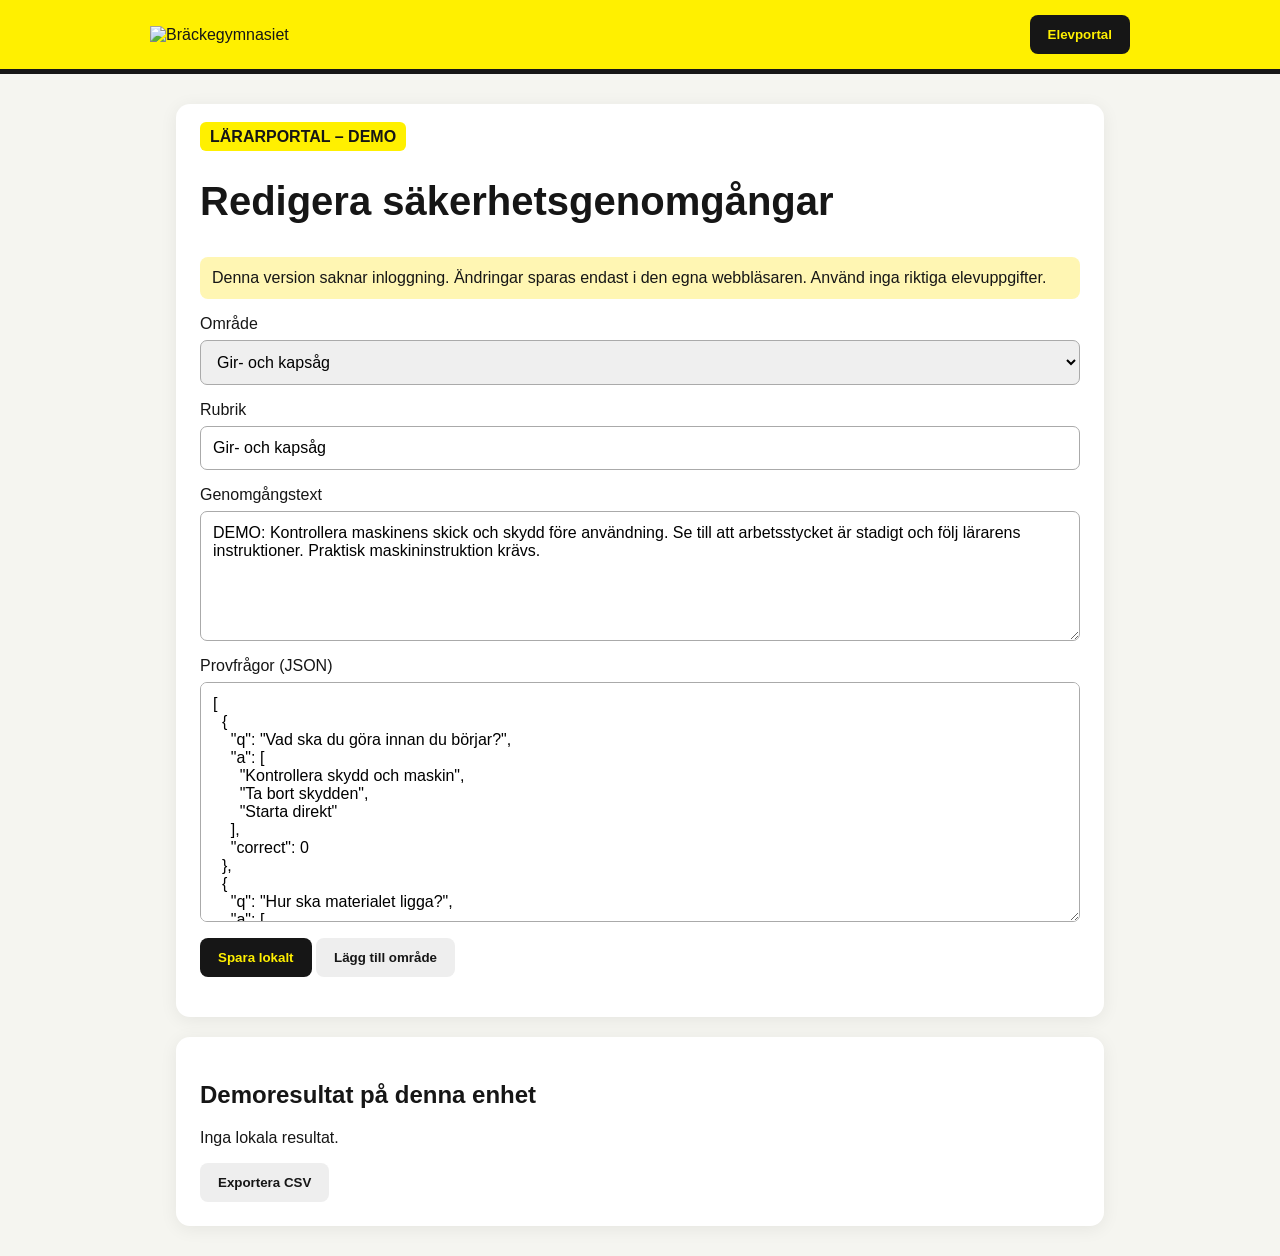
==== teacher.html @ 2ff568e6 "Build standalone Bräckegymnasiet prototype" ====
<!doctype html><html lang="sv"><head><meta charset="utf-8"><meta name="viewport" content="width=device-width,initial-scale=1"><title>Lärarportal | Bräckegymnasiet</title><link rel="stylesheet" href="style.css"></head><body><header><img src="logo.svg" alt="Bräckegymnasiet"><a href="index.html"><button>Elevportal</button></a></header><main><section class="panel"><strong class="tag">LÄRARPORTAL – DEMO</strong><h1>Redigera säkerhetsgenomgångar</h1><p class="notice">Denna version saknar inloggning. Ändringar sparas endast i den egna webbläsaren. Använd inga riktiga elevuppgifter.</p><label>Område<select id="editTopic" onchange="editLoad()"></select></label><label>Rubrik<input id="editTitle"></label><label>Genomgångstext<textarea id="editBody"></textarea></label><label>Provfrågor (JSON)<textarea id="editQuestions" style="min-height:240px"></textarea></label><button onclick="editSave()">Spara lokalt</button> <button class="secondary" onclick="addTopic()">Lägg till område</button><p id="status"></p></section><section class="panel"><h2>Demoresultat på denna enhet</h2><div id="records"></div><button class="secondary" onclick="csvExport()">Exportera CSV</button></section></main><div style="display:none"><select id="topic"></select><div id="lesson"></div><div id="quiz"></div><div id="result"></div><input id="studentName"><select id="studentClass"></select></div><script src="app.js"></script></body></html>
---- style.css ----
:root{font-family:Arial,sans-serif;color:#161616;background:#f5f5f0}*{box-sizing:border-box}body{margin:0}header{background:#fff000;border-bottom:5px solid #161616;padding:15px max(16px,calc((100vw - 980px)/2));display:flex;align-items:center;justify-content:space-between;gap:15px}header img{width:230px;max-width:48vw}main{max-width:960px;margin:30px auto;padding:0 16px}.panel{background:white;border-radius:14px;padding:24px;margin-bottom:20px;box-shadow:0 3px 18px #0001}h1{font-size:clamp(27px,4vw,40px)}button{background:#161616;color:#fff000;border:0;border-radius:8px;padding:12px 18px;font-weight:bold;cursor:pointer}button.secondary{background:#eee;color:#161616}input,select,textarea{display:block;width:100%;padding:12px;margin:7px 0 16px;border:1px solid #aaa;border-radius:7px;font:inherit}textarea{min-height:130px}.hidden{display:none}.notice{background:#fff6b3;padding:12px;border-radius:8px}.question{border-top:1px solid #ddd;padding:12px 0}.question label{display:block;padding:6px}.question input{width:auto;display:inline;margin:0 8px}.grid{display:grid;grid-template-columns:1fr 1fr;gap:16px}@media(max-width:650px){.grid{grid-template-columns:1fr}}table{width:100%;border-collapse:collapse}td,th{padding:9px;border-bottom:1px solid #ddd;text-align:left}.tag{background:#fff000;padding:6px 10px;border-radius:6px;font-weight:bold}
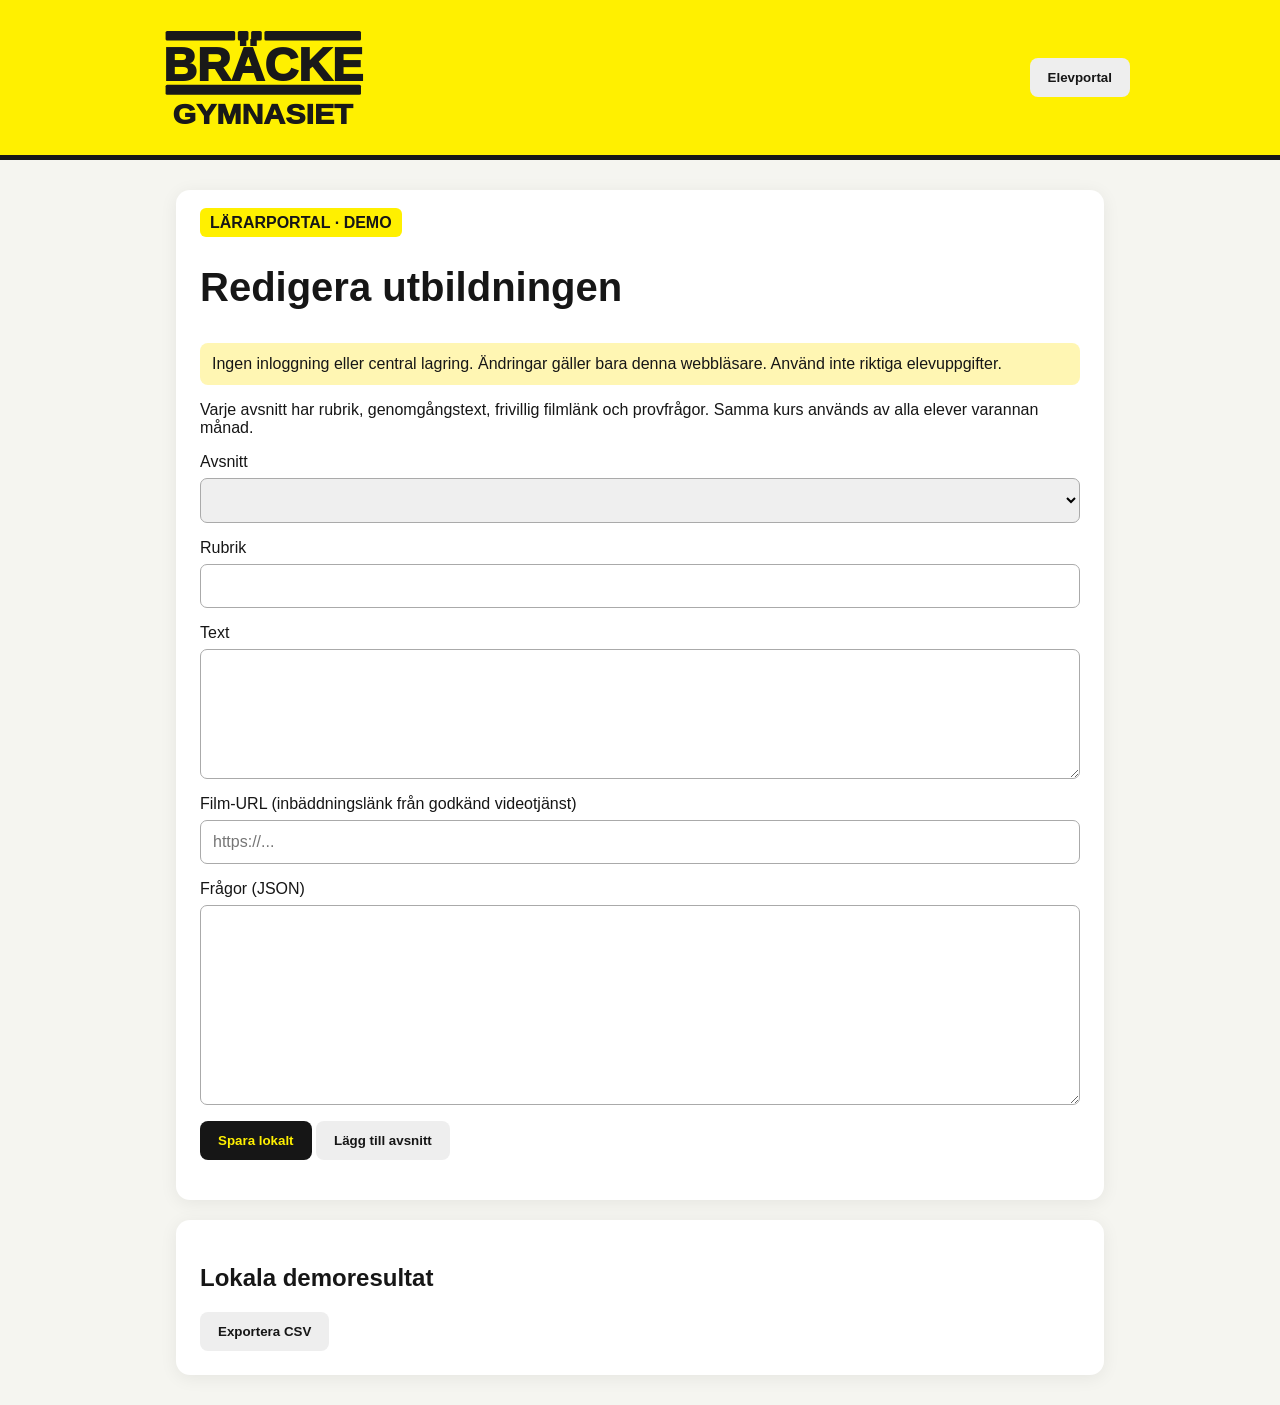
==== commit f7f47e55: "Build two-month scrolling safety course prototype" ====
--- a/teacher.html
+++ b/teacher.html
@@ -1 +1 @@
-<!doctype html><html lang="sv"><head><meta charset="utf-8"><meta name="viewport" content="width=device-width,initial-scale=1"><title>Lärarportal | Bräckegymnasiet</title><link rel="stylesheet" href="style.css"></head><body><header><img src="logo.svg" alt="Bräckegymnasiet"><a href="index.html"><button>Elevportal</button></a></header><main><section class="panel"><strong class="tag">LÄRARPORTAL – DEMO</strong><h1>Redigera säkerhetsgenomgångar</h1><p class="notice">Denna version saknar inloggning. Ändringar sparas endast i den egna webbläsaren. Använd inga riktiga elevuppgifter.</p><label>Område<select id="editTopic" onchange="editLoad()"></select></label><label>Rubrik<input id="editTitle"></label><label>Genomgångstext<textarea id="editBody"></textarea></label><label>Provfrågor (JSON)<textarea id="editQuestions" style="min-height:240px"></textarea></label><button onclick="editSave()">Spara lokalt</button> <button class="secondary" onclick="addTopic()">Lägg till område</button><p id="status"></p></section><section class="panel"><h2>Demoresultat på denna enhet</h2><div id="records"></div><button class="secondary" onclick="csvExport()">Exportera CSV</button></section></main><div style="display:none"><select id="topic"></select><div id="lesson"></div><div id="quiz"></div><div id="result"></div><input id="studentName"><select id="studentClass"></select></div><script src="app.js"></script></body></html>+<!doctype html><html lang="sv"><head><meta charset="utf-8"><meta name="viewport" content="width=device-width,initial-scale=1"><title>Lärarportal | Stora Holm</title><link rel="stylesheet" href="style.css"></head><body><header><img src="logo.svg" alt="Bräckegymnasiet"><a href="index.html"><button class="secondary">Elevportal</button></a></header><main><section class="panel"><strong class="tag">LÄRARPORTAL · DEMO</strong><h1>Redigera utbildningen</h1><p class="notice">Ingen inloggning eller central lagring. Ändringar gäller bara denna webbläsare. Använd inte riktiga elevuppgifter.</p><p>Varje avsnitt har rubrik, genomgångstext, frivillig filmlänk och provfrågor. Samma kurs används av alla elever varannan månad.</p><label>Avsnitt<select id="editSection"></select></label><label>Rubrik<input id="editTitle"></label><label>Text<textarea id="editBody"></textarea></label><label>Film-URL (inbäddningslänk från godkänd videotjänst)<input id="editVideo" placeholder="https://..."></label><label>Frågor (JSON)<textarea id="editQuestions" style="min-height:200px"></textarea></label><button id="save">Spara lokalt</button> <button class="secondary" id="add">Lägg till avsnitt</button><p id="status" aria-live="polite"></p></section><section class="panel"><h2>Lokala demoresultat</h2><div id="records"></div><button id="export" class="secondary">Exportera CSV</button></section></main><script src="course.js"></script></body></html>
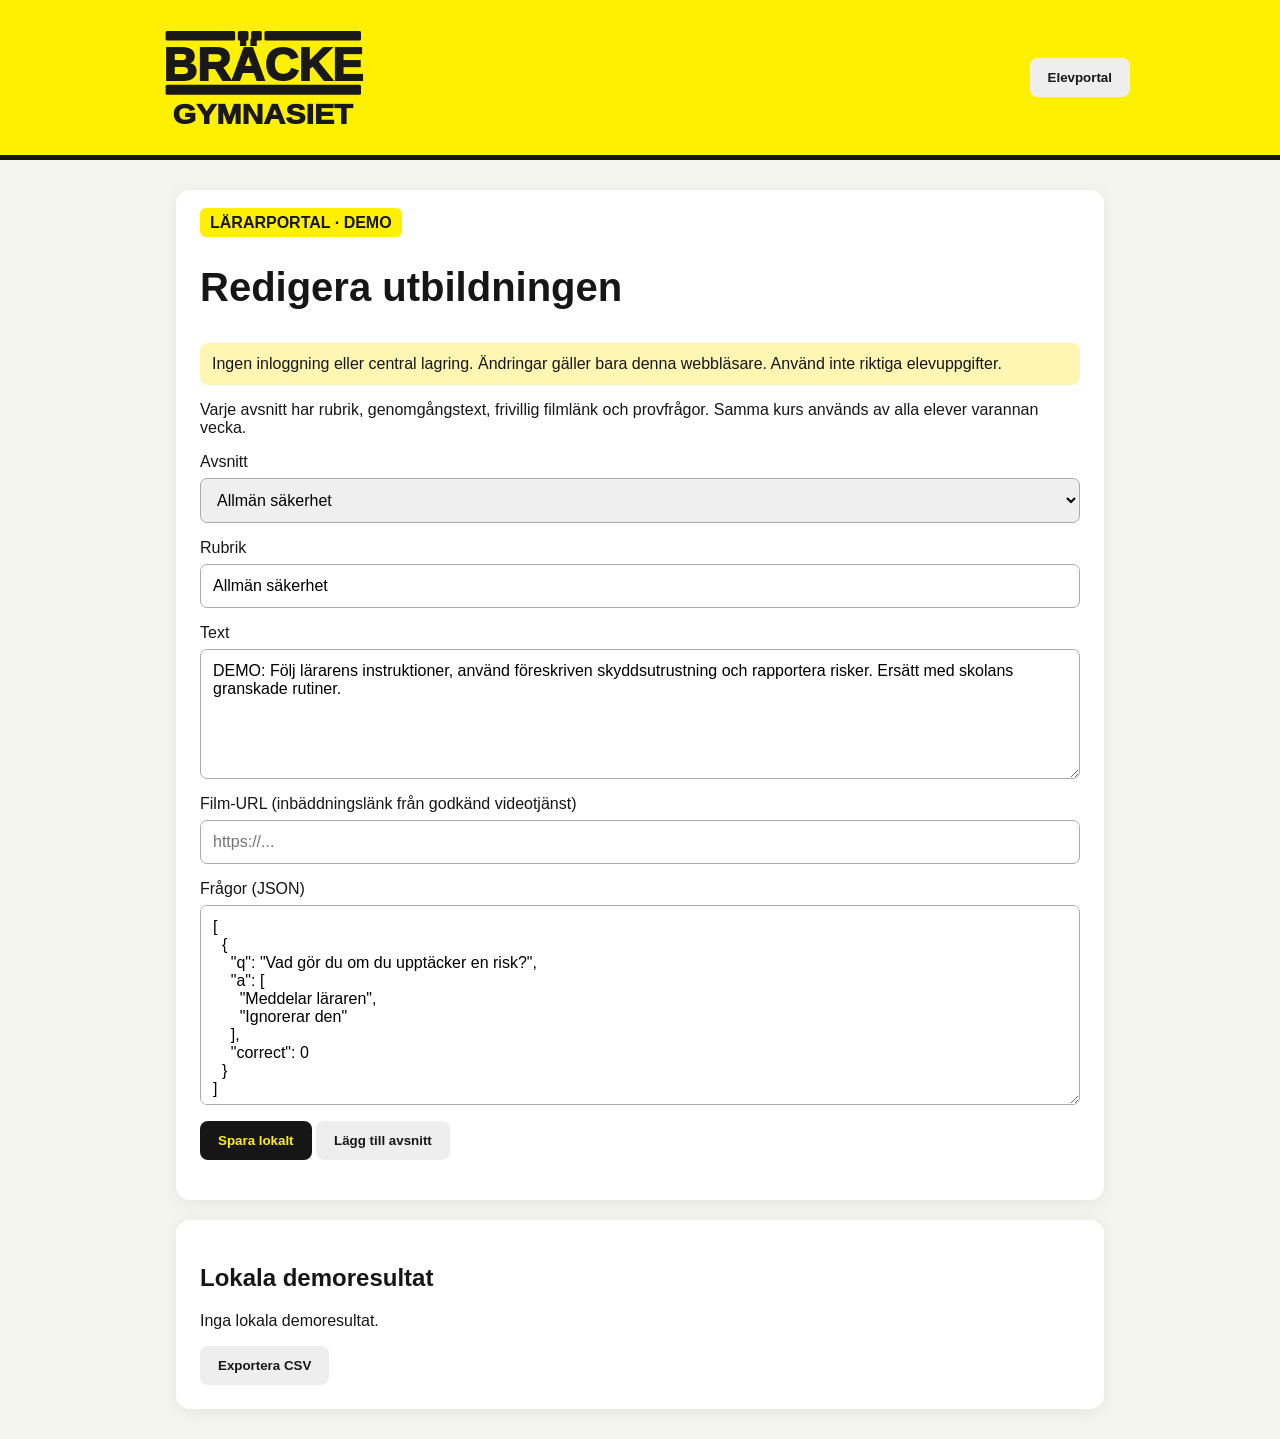
==== commit 1fd23b76: "Set full safety course to repeat every two weeks" ====
--- a/teacher.html
+++ b/teacher.html
@@ -1 +1 @@
-<!doctype html><html lang="sv"><head><meta charset="utf-8"><meta name="viewport" content="width=device-width,initial-scale=1"><title>Lärarportal | Stora Holm</title><link rel="stylesheet" href="style.css"></head><body><header><img src="logo.svg" alt="Bräckegymnasiet"><a href="index.html"><button class="secondary">Elevportal</button></a></header><main><section class="panel"><strong class="tag">LÄRARPORTAL · DEMO</strong><h1>Redigera utbildningen</h1><p class="notice">Ingen inloggning eller central lagring. Ändringar gäller bara denna webbläsare. Använd inte riktiga elevuppgifter.</p><p>Varje avsnitt har rubrik, genomgångstext, frivillig filmlänk och provfrågor. Samma kurs används av alla elever varannan månad.</p><label>Avsnitt<select id="editSection"></select></label><label>Rubrik<input id="editTitle"></label><label>Text<textarea id="editBody"></textarea></label><label>Film-URL (inbäddningslänk från godkänd videotjänst)<input id="editVideo" placeholder="https://..."></label><label>Frågor (JSON)<textarea id="editQuestions" style="min-height:200px"></textarea></label><button id="save">Spara lokalt</button> <button class="secondary" id="add">Lägg till avsnitt</button><p id="status" aria-live="polite"></p></section><section class="panel"><h2>Lokala demoresultat</h2><div id="records"></div><button id="export" class="secondary">Exportera CSV</button></section></main><script src="course.js"></script></body></html>+<!doctype html><html lang="sv"><head><meta charset="utf-8"><meta name="viewport" content="width=device-width,initial-scale=1"><title>Lärarportal | Stora Holm</title><link rel="stylesheet" href="style.css"></head><body><header><img src="logo.svg" alt="Bräckegymnasiet"><a href="index.html"><button class="secondary">Elevportal</button></a></header><main><section class="panel"><strong class="tag">LÄRARPORTAL · DEMO</strong><h1>Redigera utbildningen</h1><p class="notice">Ingen inloggning eller central lagring. Ändringar gäller bara denna webbläsare. Använd inte riktiga elevuppgifter.</p><p>Varje avsnitt har rubrik, genomgångstext, frivillig filmlänk och provfrågor. Samma kurs används av alla elever varannan vecka.</p><label>Avsnitt<select id="editSection"></select></label><label>Rubrik<input id="editTitle"></label><label>Text<textarea id="editBody"></textarea></label><label>Film-URL (inbäddningslänk från godkänd videotjänst)<input id="editVideo" placeholder="https://..."></label><label>Frågor (JSON)<textarea id="editQuestions" style="min-height:200px"></textarea></label><button id="save">Spara lokalt</button> <button class="secondary" id="add">Lägg till avsnitt</button><p id="status" aria-live="polite"></p></section><section class="panel"><h2>Lokala demoresultat</h2><div id="records"></div><button id="export" class="secondary">Exportera CSV</button></section></main><script src="course.js"></script></body></html>
--- a/style.css
+++ b/style.css
@@ -1 +1,2 @@
-:root{font-family:Arial,sans-serif;color:#161616;background:#f5f5f0}*{box-sizing:border-box}body{margin:0}header{background:#fff000;border-bottom:5px solid #161616;padding:15px max(16px,calc((100vw - 980px)/2));display:flex;align-items:center;justify-content:space-between;gap:15px}header img{width:230px;max-width:48vw}main{max-width:960px;margin:30px auto;padding:0 16px}.panel{background:white;border-radius:14px;padding:24px;margin-bottom:20px;box-shadow:0 3px 18px #0001}h1{font-size:clamp(27px,4vw,40px)}button{background:#161616;color:#fff000;border:0;border-radius:8px;padding:12px 18px;font-weight:bold;cursor:pointer}button.secondary{background:#eee;color:#161616}input,select,textarea{display:block;width:100%;padding:12px;margin:7px 0 16px;border:1px solid #aaa;border-radius:7px;font:inherit}textarea{min-height:130px}.hidden{display:none}.notice{background:#fff6b3;padding:12px;border-radius:8px}.question{border-top:1px solid #ddd;padding:12px 0}.question label{display:block;padding:6px}.question input{width:auto;display:inline;margin:0 8px}.grid{display:grid;grid-template-columns:1fr 1fr;gap:16px}@media(max-width:650px){.grid{grid-template-columns:1fr}}table{width:100%;border-collapse:collapse}td,th{padding:9px;border-bottom:1px solid #ddd;text-align:left}.tag{background:#fff000;padding:6px 10px;border-radius:6px;font-weight:bold}+:root{font-family:Arial,sans-serif;color:#161616;background:#f5f5f0}*{box-sizing:border-box}body{margin:0}header{background:#fff000;border-bottom:5px solid #161616;padding:15px max(16px,calc((100vw - 980px)/2));display:flex;align-items:center;justify-content:space-between;gap:15px}header img{width:230px;max-width:48vw}main{max-width:960px;margin:30px auto;padding:0 16px}.panel{background:white;border-radius:14px;padding:24px;margin-bottom:20px;box-shadow:0 3px 18px #0001}h1{font-size:clamp(27px,4vw,40px)}button{background:#161616;color:#fff000;border:0;border-radius:8px;padding:12px 18px;font-weight:bold;cursor:pointer}button.secondary{background:#eee;color:#161616}input,select,textarea{display:block;width:100%;padding:12px;margin:7px 0 16px;border:1px solid #aaa;border-radius:7px;font:inherit}textarea{min-height:130px}.hidden{display:none}.notice{background:#fff6b3;padding:12px;border-radius:8px}.question{border-top:1px solid #ddd;padding:12px 0}.question label{display:block;padding:6px}.question input{width:auto;display:inline;margin:0 8px}.grid{display:grid;grid-template-columns:1fr 1fr;gap:16px}@media(max-width:650px){.grid{grid-template-columns:1fr}}table{width:100%;border-collapse:collapse}td,th{padding:9px;border-bottom:1px solid #ddd;text-align:left}.tag{background:#fff000;padding:6px 10px;border-radius:6px;font-weight:bold}
+.course-section{scroll-margin-top:20px}.video,.video-placeholder{width:100%;aspect-ratio:16/9;border:0;border-radius:12px;margin:12px 0;background:#222;color:#fff;display:flex;align-items:center;justify-content:center;text-align:center;flex-direction:column;padding:18px}.lesson-text{line-height:1.7;white-space:normal}.done{display:flex;align-items:center;gap:12px;background:#fff8bd;padding:15px;border-radius:10px;font-weight:bold}.done input{width:22px;height:22px;margin:0}.progress{height:12px;background:#ddd;border-radius:20px;overflow:hidden}.progress>div{height:100%;width:0;background:#d6aa00;transition:width .2s}button:disabled{opacity:.45;cursor:not-allowed}fieldset.question{border:0;border-top:1px solid #ddd;padding:18px 0}fieldset.question legend{font-weight:bold}fieldset.question label{display:block;padding:8px 0}fieldset.question input{width:auto;display:inline;margin:0 8px 0 0}small{color:#555}html{scroll-behavior:smooth}
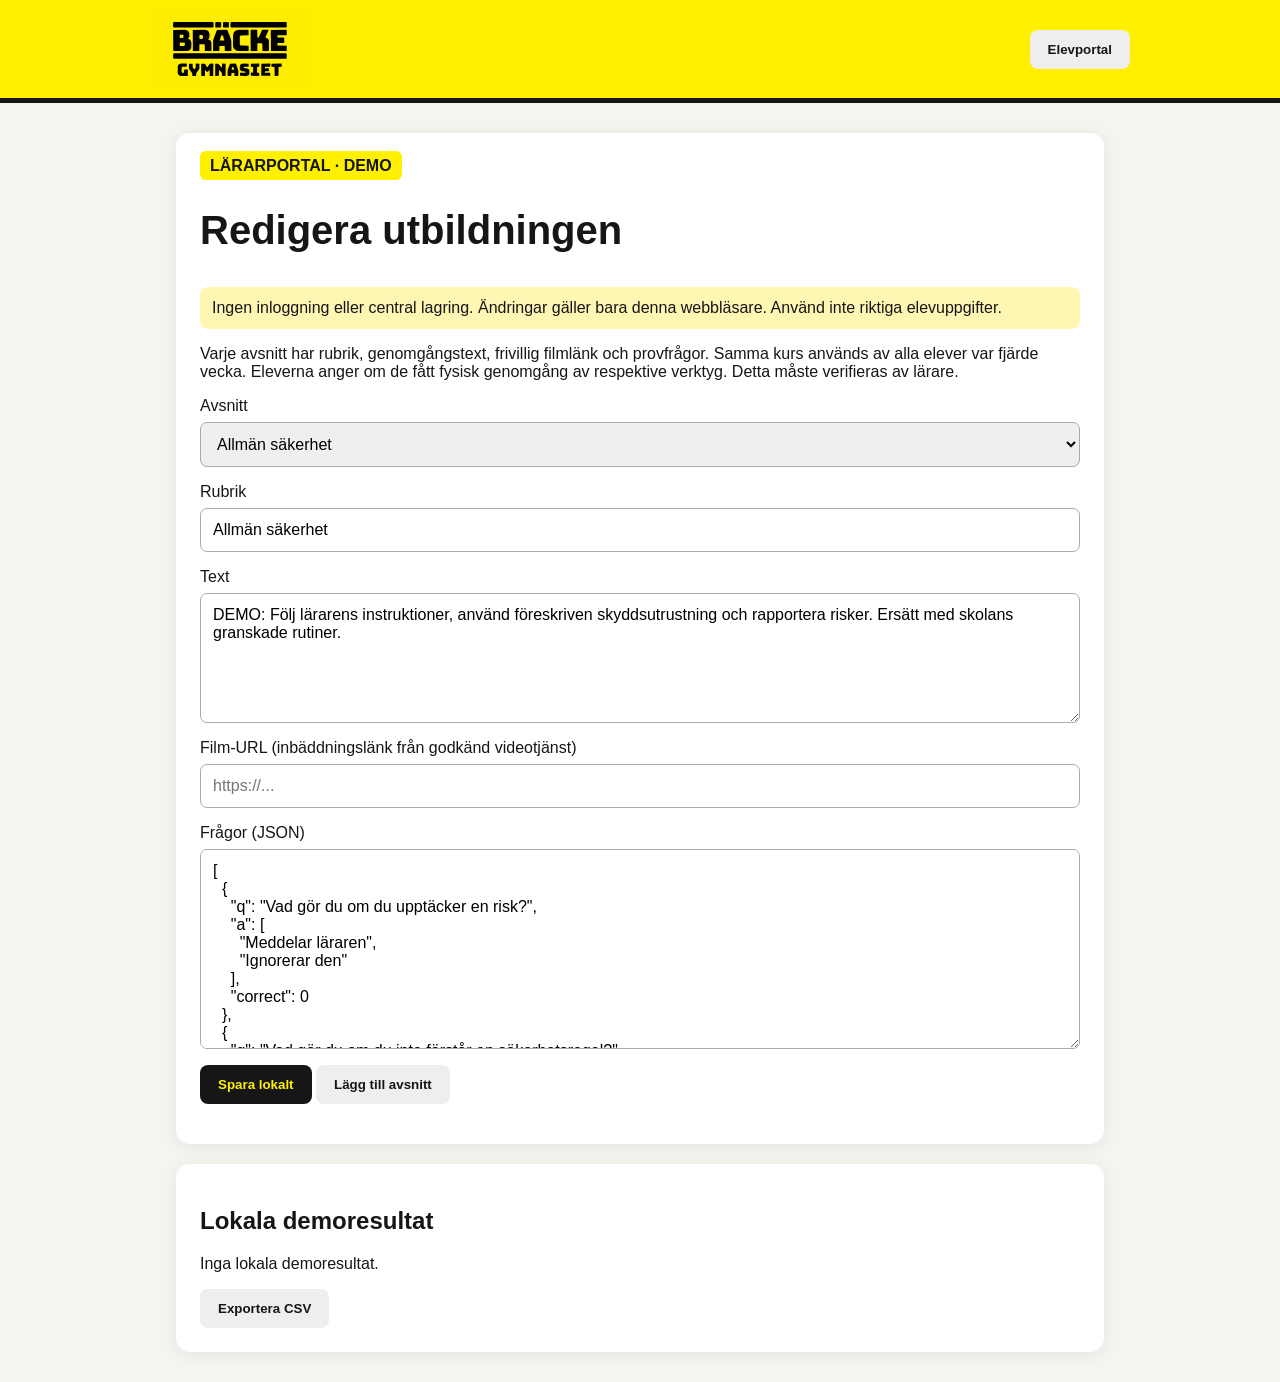
==== commit 7b11c59e: "Change evaluation to four weeks and track practical instruction self-report" ====
--- a/teacher.html
+++ b/teacher.html
@@ -1 +1 @@
-<!doctype html><html lang="sv"><head><meta charset="utf-8"><meta name="viewport" content="width=device-width,initial-scale=1"><title>Lärarportal | Stora Holm</title><link rel="stylesheet" href="style.css"></head><body><header><img src="logo.svg" alt="Bräckegymnasiet"><a href="index.html"><button class="secondary">Elevportal</button></a></header><main><section class="panel"><strong class="tag">LÄRARPORTAL · DEMO</strong><h1>Redigera utbildningen</h1><p class="notice">Ingen inloggning eller central lagring. Ändringar gäller bara denna webbläsare. Använd inte riktiga elevuppgifter.</p><p>Varje avsnitt har rubrik, genomgångstext, frivillig filmlänk och provfrågor. Samma kurs används av alla elever varannan vecka.</p><label>Avsnitt<select id="editSection"></select></label><label>Rubrik<input id="editTitle"></label><label>Text<textarea id="editBody"></textarea></label><label>Film-URL (inbäddningslänk från godkänd videotjänst)<input id="editVideo" placeholder="https://..."></label><label>Frågor (JSON)<textarea id="editQuestions" style="min-height:200px"></textarea></label><button id="save">Spara lokalt</button> <button class="secondary" id="add">Lägg till avsnitt</button><p id="status" aria-live="polite"></p></section><section class="panel"><h2>Lokala demoresultat</h2><div id="records"></div><button id="export" class="secondary">Exportera CSV</button></section></main><script src="course.js"></script></body></html>+<!doctype html><html lang="sv"><head><meta charset="utf-8"><meta name="viewport" content="width=device-width,initial-scale=1"><title>Lärarportal | Stora Holm</title><link rel="stylesheet" href="style.css"></head><body><header><img src="logo.svg" alt="Bräckegymnasiet"><a href="index.html"><button class="secondary">Elevportal</button></a></header><main><section class="panel"><strong class="tag">LÄRARPORTAL · DEMO</strong><h1>Redigera utbildningen</h1><p class="notice">Ingen inloggning eller central lagring. Ändringar gäller bara denna webbläsare. Använd inte riktiga elevuppgifter.</p><p>Varje avsnitt har rubrik, genomgångstext, frivillig filmlänk och provfrågor. Samma kurs används av alla elever var fjärde vecka. Eleverna anger om de fått fysisk genomgång av respektive verktyg. Detta måste verifieras av lärare.</p><label>Avsnitt<select id="editSection"></select></label><label>Rubrik<input id="editTitle"></label><label>Text<textarea id="editBody"></textarea></label><label>Film-URL (inbäddningslänk från godkänd videotjänst)<input id="editVideo" placeholder="https://..."></label><label>Frågor (JSON)<textarea id="editQuestions" style="min-height:200px"></textarea></label><button id="save">Spara lokalt</button> <button class="secondary" id="add">Lägg till avsnitt</button><p id="status" aria-live="polite"></p></section><section class="panel"><h2>Lokala demoresultat</h2><div id="records"></div><button id="export" class="secondary">Exportera CSV</button></section></main><script src="course.js"></script></body></html>
--- a/style.css
+++ b/style.css
@@ -1,2 +1,2 @@
-:root{font-family:Arial,sans-serif;color:#161616;background:#f5f5f0}*{box-sizing:border-box}body{margin:0}header{background:#fff000;border-bottom:5px solid #161616;padding:15px max(16px,calc((100vw - 980px)/2));display:flex;align-items:center;justify-content:space-between;gap:15px}header img{width:230px;max-width:48vw}main{max-width:960px;margin:30px auto;padding:0 16px}.panel{background:white;border-radius:14px;padding:24px;margin-bottom:20px;box-shadow:0 3px 18px #0001}h1{font-size:clamp(27px,4vw,40px)}button{background:#161616;color:#fff000;border:0;border-radius:8px;padding:12px 18px;font-weight:bold;cursor:pointer}button.secondary{background:#eee;color:#161616}input,select,textarea{display:block;width:100%;padding:12px;margin:7px 0 16px;border:1px solid #aaa;border-radius:7px;font:inherit}textarea{min-height:130px}.hidden{display:none}.notice{background:#fff6b3;padding:12px;border-radius:8px}.question{border-top:1px solid #ddd;padding:12px 0}.question label{display:block;padding:6px}.question input{width:auto;display:inline;margin:0 8px}.grid{display:grid;grid-template-columns:1fr 1fr;gap:16px}@media(max-width:650px){.grid{grid-template-columns:1fr}}table{width:100%;border-collapse:collapse}td,th{padding:9px;border-bottom:1px solid #ddd;text-align:left}.tag{background:#fff000;padding:6px 10px;border-radius:6px;font-weight:bold}
+:root{font-family:Arial,sans-serif;color:#161616;background:#f5f5f0}*{box-sizing:border-box}body{margin:0}header{background:#fff000;border-bottom:5px solid #161616;padding:8px max(16px,calc((100vw - 980px)/2));display:flex;align-items:center;justify-content:space-between;gap:15px}header img{display:block;width:160px;max-width:38vw;height:auto;flex-shrink:0}header a{flex-shrink:0}main{max-width:960px;margin:30px auto;padding:0 16px}.panel{background:white;border-radius:14px;padding:24px;margin-bottom:20px;box-shadow:0 3px 18px #0001}h1{font-size:clamp(27px,4vw,40px)}button{background:#161616;color:#fff000;border:0;border-radius:8px;padding:12px 18px;font-weight:bold;cursor:pointer}button.secondary{background:#eee;color:#161616}input,select,textarea{display:block;width:100%;padding:12px;margin:7px 0 16px;border:1px solid #aaa;border-radius:7px;font:inherit}textarea{min-height:130px}.hidden{display:none}.notice{background:#fff6b3;padding:12px;border-radius:8px}.question{border-top:1px solid #ddd;padding:12px 0}.question label{display:block;padding:6px}.question input{width:auto;display:inline;margin:0 8px}.grid{display:grid;grid-template-columns:1fr 1fr;gap:16px}@media(max-width:650px){.grid{grid-template-columns:1fr}}table{width:100%;border-collapse:collapse}td,th{padding:9px;border-bottom:1px solid #ddd;text-align:left}.tag{background:#fff000;padding:6px 10px;border-radius:6px;font-weight:bold}
 .course-section{scroll-margin-top:20px}.video,.video-placeholder{width:100%;aspect-ratio:16/9;border:0;border-radius:12px;margin:12px 0;background:#222;color:#fff;display:flex;align-items:center;justify-content:center;text-align:center;flex-direction:column;padding:18px}.lesson-text{line-height:1.7;white-space:normal}.done{display:flex;align-items:center;gap:12px;background:#fff8bd;padding:15px;border-radius:10px;font-weight:bold}.done input{width:22px;height:22px;margin:0}.progress{height:12px;background:#ddd;border-radius:20px;overflow:hidden}.progress>div{height:100%;width:0;background:#d6aa00;transition:width .2s}button:disabled{opacity:.45;cursor:not-allowed}fieldset.question{border:0;border-top:1px solid #ddd;padding:18px 0}fieldset.question legend{font-weight:bold}fieldset.question label{display:block;padding:8px 0}fieldset.question input{width:auto;display:inline;margin:0 8px 0 0}small{color:#555}html{scroll-behavior:smooth}
